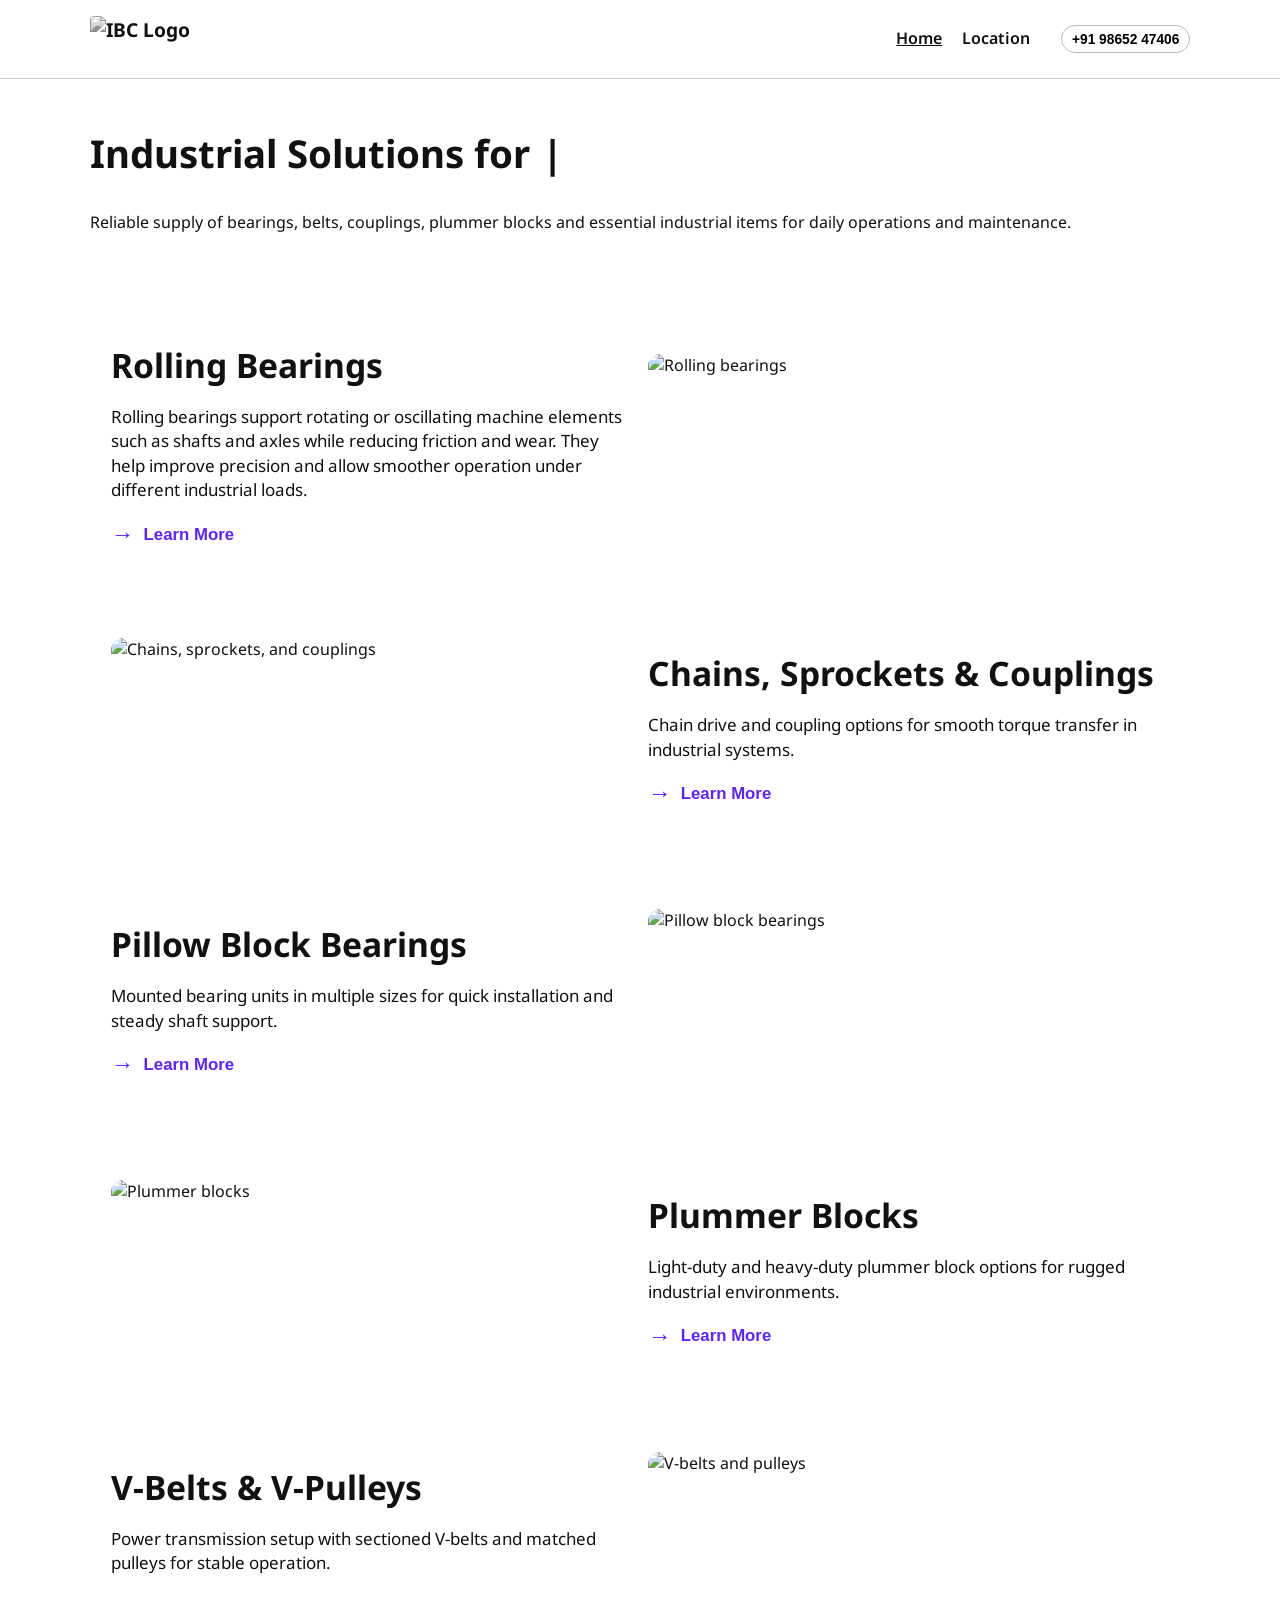
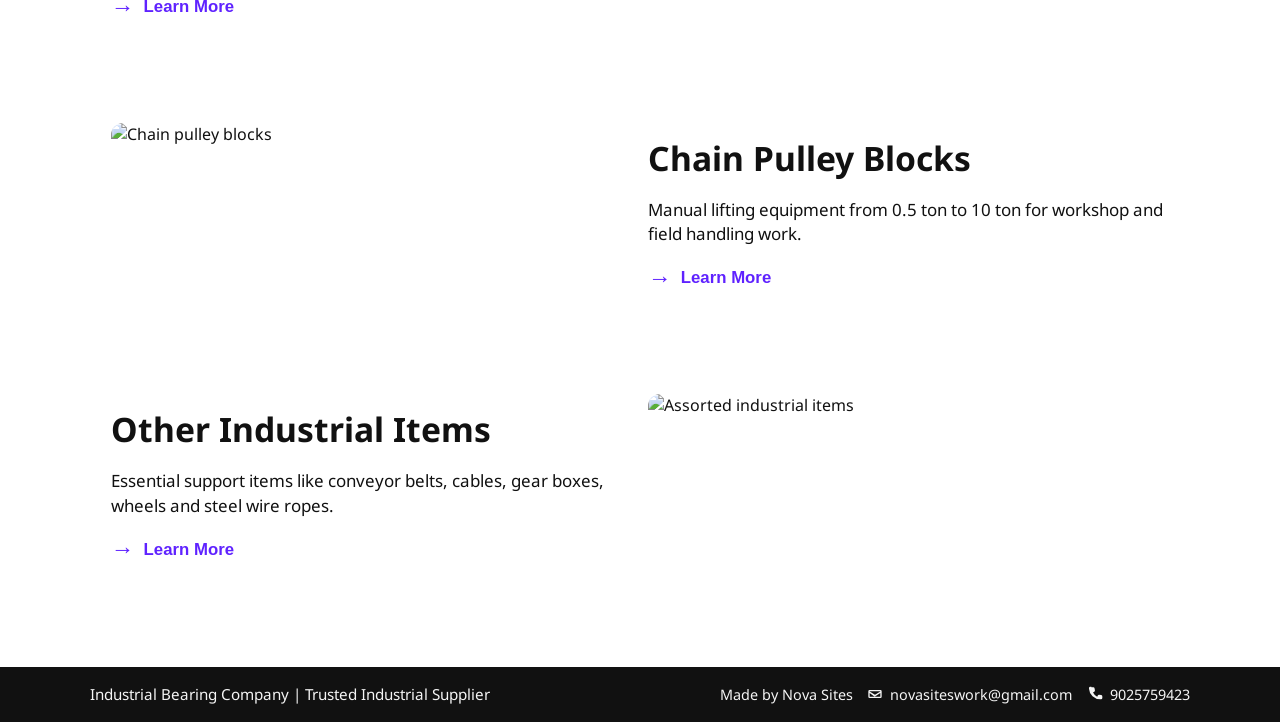
==== index.html @ 2beea333 "LOLOLOL" ====
<!doctype html>
<html lang="en">
  <head>
    <meta charset="UTF-8" />
    <meta name="viewport" content="width=device-width, initial-scale=1.0" />
    <title>Industrial Bearing Company | Home</title>
    <link
      rel="stylesheet"
      href="https://fonts.googleapis.com/css2?family=Noto+Sans:wght@400;600;700;800&display=swap"
    />
    <link rel="stylesheet" href="styles.css" />
  </head>
  <body>
    <header>
      <div class="container brand-row">
        <div class="logo">
          <img src="logo.jpg" alt="IBC Logo" />
        </div>
        <nav>
          <a class="active" href="index.html">Home</a>
          <a href="location.html">Location</a>
          <button class="nav-phone" id="copyPhoneBtn" type="button">
            +91 98652 47406
          </button>
        </nav>
      </div>
    </header>

    <main>
      <section class="hero">
        <div class="container">
          <h1>
            Industrial Solutions for
            <span class="typed-word" id="typedWord">Bearings</span
            ><span class="type-caret">|</span>
          </h1>
          <p>
            Reliable supply of bearings, belts, couplings, plummer blocks and
            essential industrial items for daily operations and maintenance.
          </p>
        </div>
      </section>

      <section class="section">
        <div class="container summary-wrap">
          <article class="summary-row feature-bar">
            <div class="summary-copy">
              <h3>Rolling Bearings</h3>
              <p>
                Rolling bearings support rotating or oscillating machine
                elements such as shafts and axles while reducing friction and
                wear. They help improve precision and allow smoother operation
                under different industrial loads.
              </p>
              <button class="btn-explore" type="button" data-modal="bearings">
                Learn More
              </button>
            </div>
            <div class="summary-image scroll-fade">
              <img
                src="images/rolling-bearings.png"
                alt="Rolling bearings"
                loading="lazy"
              />
            </div>
          </article>

          <article class="summary-row reverse">
            <div class="summary-copy scroll-fade">
              <h3>Chains, Sprockets & Couplings</h3>
              <p>
                Chain drive and coupling options for smooth torque transfer in
                industrial systems.
              </p>
              <button
                class="btn-explore"
                type="button"
                data-modal="chains"
              >
                Learn More
              </button>
            </div>
            <div class="summary-image scroll-fade">
              <img
                src="images/chains-sprockets.png"
                alt="Chains, sprockets, and couplings"
                loading="lazy"
              />
            </div>
          </article>

          <article class="summary-row">
            <div class="summary-copy scroll-fade">
              <h3>Pillow Block Bearings</h3>
              <p>
                Mounted bearing units in multiple sizes for quick installation
                and steady shaft support.
              </p>
              <button
                class="btn-explore"
                type="button"
                data-modal="pillow-plummer"
              >
                Learn More
              </button>
            </div>
            <div class="summary-image scroll-fade">
              <img
                src="images/pillow-blocks.png"
                alt="Pillow block bearings"
                loading="lazy"
              />
            </div>
          </article>

          <article class="summary-row reverse">
            <div class="summary-copy scroll-fade">
              <h3>Plummer Blocks</h3>
              <p>
                Light-duty and heavy-duty plummer block options for rugged
                industrial environments.
              </p>
              <button
                class="btn-explore"
                type="button"
                data-modal="plummer"
              >
                Learn More
              </button>
            </div>
            <div class="summary-image scroll-fade">
              <img
                src="images/plummer-blocks.png"
                alt="Plummer blocks"
                loading="lazy"
              />
            </div>
          </article>

          <article class="summary-row">
            <div class="summary-copy scroll-fade">
              <h3>V-Belts & V-Pulleys</h3>
              <p>
                Power transmission setup with sectioned V-belts and matched
                pulleys for stable operation.
              </p>
              <button class="btn-explore" type="button" data-modal="v-belts">
                Learn More
              </button>
            </div>
            <div class="summary-image scroll-fade">
              <img
                src="images/v-belts.png"
                alt="V-belts and pulleys"
                loading="lazy"
              />
            </div>
          </article>

          <article class="summary-row reverse">
            <div class="summary-copy scroll-fade">
              <h3>Chain Pulley Blocks</h3>
              <p>
                Manual lifting equipment from 0.5 ton to 10 ton for workshop
                and field handling work.
              </p>
              <button
                class="btn-explore"
                type="button"
                data-modal="chain-pulley"
              >
                Learn More
              </button>
            </div>
            <div class="summary-image scroll-fade">
              <img
                src="images/chain-pulley-blocks.png"
                alt="Chain pulley blocks"
                loading="lazy"
              />
            </div>
          </article>

          <article class="summary-row">
            <div class="summary-copy scroll-fade">
              <h3>Other Industrial Items</h3>
              <p>
                Essential support items like conveyor belts, cables, gear
                boxes, wheels and steel wire ropes.
              </p>
              <button
                class="btn-explore"
                type="button"
                data-modal="industrial-items"
              >
                Learn More
              </button>
            </div>
            <div class="summary-image scroll-fade">
              <img
                src="images/industrial-items.png"
                alt="Assorted industrial items"
                loading="lazy"
              />
            </div>
          </article>
        </div>
      </section>
    </main>

    <footer>
      <div class="container footer-row">
        <div>Industrial Bearing Company | Trusted Industrial Supplier</div>
        <div class="footer-meta">
          <span>Made by Nova Sites</span>
          <span>
            <svg viewBox="0 0 24 24" aria-hidden="true">
              <path
                d="M4 6h16a2 2 0 0 1 2 2v8a2 2 0 0 1-2 2H4a2 2 0 0 1-2-2V8a2 2 0 0 1 2-2zm0 2v.2l8 5.1 8-5.1V8H4zm16 8V10.6l-7.4 4.7a2 2 0 0 1-2.2 0L4 10.6V16h16z"
              />
            </svg>
            novasiteswork@gmail.com
          </span>
          <span>
            <svg viewBox="0 0 24 24" aria-hidden="true">
              <path
                d="M6.6 2h2.8a2 2 0 0 1 2 1.7l.5 3a2 2 0 0 1-1.1 2.1l-1.8.9a13.5 13.5 0 0 0 6.3 6.3l.9-1.8a2 2 0 0 1 2.1-1.1l3 .5a2 2 0 0 1 1.7 2V18a2 2 0 0 1-2 2h-1A17 17 0 0 1 3 4V3a2 2 0 0 1 2-2h1.6z"
              />
            </svg>
            9025759423
          </span>
        </div>
      </div>
    </footer>

    <div class="modal-overlay" id="productModal" aria-hidden="true">
      <div class="modal-card" role="dialog" aria-modal="true">
        <button class="modal-close" type="button" aria-label="Close">
          ✕
        </button>
        <div class="modal-header">
          <h3 id="modalTitle">Product Details</h3>
          <p id="modalSubtitle">
            Quick overview from our catalog and product list.
          </p>
        </div>
        <div class="modal-body">
          <div class="modal-section">
            <h4>Available Items</h4>
            <ul id="modalItems"></ul>
          </div>
          <div class="modal-section" id="modalBrandsWrap">
            <h4>Brands / Notes</h4>
            <ul id="modalBrands"></ul>
          </div>
        </div>
      </div>
    </div>
    <script>
      (function () {
        var btn = document.getElementById("copyPhoneBtn");
        if (!btn) return;
        var phone = "+91 98652 47406";
        btn.addEventListener("click", function () {
          navigator.clipboard.writeText(phone).then(
            function () {
              var original = btn.textContent;
              btn.textContent = "Copied: " + phone;
              setTimeout(function () {
                btn.textContent = original;
              }, 1300);
            },
            function () {
              btn.textContent = phone;
            }
          );
        });
      })();

      (function () {
        var el = document.getElementById("typedWord");
        if (!el) return;
        var words = [
          "Bearings",
          "Chains",
          "Couplings",
          "Power Transmission"
        ];
        var wordIndex = 0;
        var charIndex = 0;
        var deleting = false;

        function tick() {
          var currentWord = words[wordIndex];
          if (!deleting) {
            charIndex += 1;
            el.textContent = currentWord.slice(0, charIndex);
            if (charIndex === currentWord.length) {
              deleting = true;
              setTimeout(tick, 950);
              return;
            }
            setTimeout(tick, 85);
            return;
          }

          charIndex -= 1;
          el.textContent = currentWord.slice(0, Math.max(charIndex, 0));
          if (charIndex <= 0) {
            deleting = false;
            wordIndex = (wordIndex + 1) % words.length;
            setTimeout(tick, 220);
            return;
          }
          setTimeout(tick, 55);
        }

        tick();
      })();

      (function () {
        var targets = document.querySelectorAll(".scroll-fade");
        if (!targets.length) return;

        document.documentElement.classList.add("reveal-ready");
        var observer = new IntersectionObserver(
          function (entries) {
            entries.forEach(function (entry) {
              if (!entry.isIntersecting) return;
              entry.target.classList.add("is-visible");
              observer.unobserve(entry.target);
            });
          },
          { threshold: 0.2, rootMargin: "0px 0px -8% 0px" }
        );

        targets.forEach(function (target) {
          observer.observe(target);
        });
      })();

      (function () {
        var modal = document.getElementById("productModal");
        if (!modal) return;
        var title = document.getElementById("modalTitle");
        var items = document.getElementById("modalItems");
        var brands = document.getElementById("modalBrands");
        var brandsWrap = document.getElementById("modalBrandsWrap");
        var closeBtn = modal.querySelector(".modal-close");

        var data = {
          bearings: {
            title: "Rolling Bearings",
            items: [
              "Ball Bearings",
              "Spherical Roller Bearings",
              "Cylindrical Roller Bearings",
              "Needle Roller Bearings",
              "Taper Roller Bearings"
            ],
            brands: ["SKF", "NBC", "FAG", "NTN", "KOYO", "ZKL", "URB"]
          },
          chains: {
            title: "Chains, Sprockets & Couplings",
            items: [
              "Rolon Chains",
              "Diamond Chains",
              "M.S. Sprockets",
              "Casting Sprockets",
              "Industrial Couplings (All Types)"
            ],
            brands: ["Supply available across standard industrial sizes"]
          },
          "pillow-plummer": {
            title: "Pillow Block Bearings",
            items: ["Pillow Block Bearings (All Sizes)"],
            brands: ["NTN", "TR", "NIS", "Other China brands"]
          },
          plummer: {
            title: "Plummer Blocks",
            items: ["Light Duty Plummer Blocks", "Heavy Duty Plummer Blocks"],
            brands: ["Apollo", "Masta"]
          },
          "v-belts": {
            title: "V-Belts & V-Pulleys",
            items: [
              "Fenner V-Belts",
              "A-Section",
              "B-Section",
              "C-Section",
              "D-Section",
              "V-Pulleys"
            ],
            brands: ["Fenner and matching pulley options"]
          },
          "chain-pulley": {
            title: "Chain Pulley Blocks",
            items: ["Capacity: 0.5 Ton - 10 Ton"],
            brands: ["INDEF Brand", "Other Indian brands"]
          },
          "industrial-items": {
            title: "Other Industrial Items",
            items: [
              "Conveyor Belts",
              "Welding Cables",
              "Gear Boxes",
              "Trolley Wheels",
              "Steel Wire Ropes",
              "Lifting Belts"
            ],
            brands: ["Multiple brands and sizes on request"]
          }
        };

        function fillList(el, list) {
          el.innerHTML = "";
          list.forEach(function (item) {
            var li = document.createElement("li");
            li.textContent = item;
            el.appendChild(li);
          });
        }

        function openModal(key) {
          var info = data[key];
          if (!info) return;
          title.textContent = info.title;
          fillList(items, info.items || []);
          if (info.brands && info.brands.length) {
            brandsWrap.style.display = "";
            fillList(brands, info.brands);
          } else {
            brandsWrap.style.display = "none";
          }
          modal.classList.add("is-open");
          modal.setAttribute("aria-hidden", "false");
          document.body.classList.add("modal-open");
        }

        function closeModal() {
          modal.classList.remove("is-open");
          modal.setAttribute("aria-hidden", "true");
          document.body.classList.remove("modal-open");
        }

        document.querySelectorAll("[data-modal]").forEach(function (btn) {
          btn.addEventListener("click", function () {
            openModal(btn.getAttribute("data-modal"));
          });
        });

        closeBtn.addEventListener("click", closeModal);
        modal.addEventListener("click", function (event) {
          if (event.target === modal) closeModal();
        });
        document.addEventListener("keydown", function (event) {
          if (event.key === "Escape") closeModal();
        });
      })();
    </script>
  </body>
</html>
---- styles.css ----
:root {
  --bg: #ffffff;
  --text: #111111;
  --card: #ffffff;
  --line: #d6d6d6;
  --header-bg: rgba(255, 255, 255, 0.72);
  --explore-blue: #3f5f8a;
}

@font-face {
  font-family: "SKFWeb";
  src: url("/v2/assets/fonts/skf_icons.woff2?1z77fx") format("woff2");
  font-weight: 400;
  font-style: normal;
  font-display: swap;
}

* {
  box-sizing: border-box;
}

body {
  margin: 0;
  font-family: "SKFWeb", "Google Sans", "Google Sans Text", "Product Sans", "Noto Sans",
    "Segoe UI", Arial, sans-serif;
  color: #111111;
  background: var(--bg);
}

.topbar {
  background: #000;
  color: #fff;
  text-align: right;
  padding: 0.45rem 1rem;
  font-size: 0.9rem;
}

header {
  background: var(--header-bg);
  color: #111;
  padding: 1rem;
  border-bottom: 1px solid #cfcfcf;
  backdrop-filter: blur(8px);
  position: sticky;
  top: 0;
  z-index: 20;
}

.container {
  width: min(1100px, 92%);
  margin: 0 auto;
}

.brand-row {
  display: flex;
  flex-direction: row;
  align-items: center;
  justify-content: space-between;
  gap: 0.65rem;
  flex-wrap: wrap;
}

.logo {
  display: flex;
  align-items: center;
  gap: 0.65rem;
  font-size: 1.2rem;
  font-weight: 700;
}

.logo img {
  height: 46px;
  width: auto;
  border-radius: 4px;
  object-fit: contain;
  filter: grayscale(1);
}

nav a {
  color: #111;
  text-decoration: none;
  margin: 0 0.5rem;
  font-weight: 600;
}

.nav-phone {
  cursor: pointer;
  display: inline-block;
  margin-left: 1.2rem;
  padding: 0.32rem 0.6rem;
  border: 1px solid #bdbdbd;
  border-radius: 999px;
  font-size: 0.86rem;
  font-weight: 700;
  background: transparent;
}

.nav-phone:hover {
  background: rgba(0, 0, 0, 0.06);
}

nav a:hover,
nav a.active {
  text-decoration: underline;
}

.hero {
  background: #ffffff;
  padding: 3rem 0 2rem;
}

.hero h1 {
  margin-top: 0;
  font-size: clamp(1.6rem, 3vw, 2.4rem);
}

.typed-word {
  display: inline-block;
  white-space: nowrap;
}

.type-caret {
  display: inline-block;
  margin-left: 0.06em;
  animation: blink-caret 0.85s steps(1, end) infinite;
}

@keyframes blink-caret {
  50% {
    opacity: 0;
  }
}

.grid {
  display: grid;
  gap: 1rem;
}

.cards-3 {
  grid-template-columns: repeat(auto-fit, minmax(220px, 1fr));
}

.card {
  background: var(--card);
  border: 1px solid var(--line);
  border-radius: 10px;
  padding: 1rem;
  box-shadow: 0 2px 10px rgba(0, 0, 0, 0.05);
}

.btn {
  display: inline-block;
  background: #111;
  color: #fff;
  text-decoration: none;
  padding: 0.6rem 1rem;
  border-radius: 6px;
  font-weight: 600;
}

.btn-explore {
  display: inline-flex;
  align-items: center;
  gap: 0.6rem;
  margin-top: 0.9rem;
  background: transparent;
  color: #5f22ff;
  text-decoration: none;
  padding: 0;
  border: 0;
  border-radius: 0;
  font-weight: 700;
  font-size: 1.05rem;
}

.btn-explore::before {
  content: "\2192";
  font-size: 1.45rem;
  line-height: 1;
}

.image-strip {
  display: grid;
  grid-template-columns: repeat(auto-fit, minmax(220px, 1fr));
  gap: 1rem;
  margin-top: 1.2rem;
}

.image-slot {
  min-height: 150px;
  border: 2px dashed #bdbdbd;
  border-radius: 8px;
  display: grid;
  place-items: center;
  color: #444;
  background: #fafafa;
  font-weight: 600;
}

.summary-wrap {
  display: grid;
  gap: 2.1rem;
}

.summary-row {
  display: grid;
  grid-template-columns: 1fr 1fr;
  gap: 1rem;
  background: transparent;
  border: 0;
  border-radius: 0;
  padding: 1.8rem 1.3rem;
  align-items: center;
}

.summary-copy h3 {
  font-size: clamp(1.6rem, 2.7vw, 2.1rem);
  margin-top: 0;
  margin-bottom: 0.5rem;
}

.summary-copy p {
  font-size: 1.06rem;
  line-height: 1.45;
  max-width: 60ch;
  margin-bottom: 0.35rem;
  text-align: left;
}

.reveal-ready .scroll-fade {
  opacity: 0;
  transform: translateY(20px);
  transition: opacity 560ms ease, transform 560ms ease;
}

.reveal-ready .scroll-fade.is-visible {
  opacity: 1;
  transform: translateY(0);
}

.summary-row.reverse .summary-copy {
  order: 2;
}

.summary-row.reverse .summary-image {
  order: 1;
}

.summary-copy h3 {
  text-align: left;
}

.hero h1,
.hero p {
  text-align: left;
}

.summary-image {
  min-height: 180px;
  border-radius: 12px;
  overflow: hidden;
  background: #ffffff;
  display: block;
}

.summary-image img {
  width: 100%;
  max-height: 180px;
  height: auto;
  object-fit: contain;
  display: block;
}

.modal-overlay {
  position: fixed;
  inset: 0;
  background: rgba(10, 10, 10, 0.5);
  display: none;
  align-items: center;
  justify-content: center;
  padding: 1.5rem;
  z-index: 50;
}

.modal-overlay.is-open {
  display: flex;
}

.modal-card {
  width: min(720px, 92vw);
  max-height: 85vh;
  background: #ffffff;
  border-radius: 16px;
  border: 1px solid #e0e0e0;
  box-shadow: 0 24px 60px rgba(0, 0, 0, 0.18);
  padding: 2rem 2.2rem;
  position: relative;
  overflow: hidden;
  display: flex;
  flex-direction: column;
}

.modal-close {
  position: absolute;
  top: 1rem;
  right: 1rem;
  border: 0;
  background: #f3f3f3;
  color: #111;
  width: 36px;
  height: 36px;
  border-radius: 50%;
  font-size: 1.1rem;
  cursor: pointer;
}

.modal-header h3 {
  margin: 0 0 0.35rem 0;
  font-size: clamp(1.6rem, 2.8vw, 2.2rem);
}

.modal-header p {
  margin: 0 0 1.2rem 0;
  color: #444;
}

.modal-body {
  display: grid;
  gap: 1.1rem;
  overflow: auto;
  padding-right: 0.2rem;
}

.modal-section {
  background: #fafafa;
  border-radius: 12px;
  padding: 1rem 1.2rem;
  border: 1px solid #ededed;
}

.modal-section h4 {
  margin: 0 0 0.6rem 0;
  font-size: 1.1rem;
}

.modal-section ul {
  margin: 0;
}

body.modal-open {
  overflow: hidden;
}

.section {
  padding: 2rem 0;
}

ul {
  padding-left: 1.2rem;
}

footer {
  margin-top: 2rem;
  background: #111;
  color: #f5f5f5;
  padding: 1.1rem 0;
  font-size: 0.95rem;
}

.footer-row {
  display: flex;
  align-items: center;
  justify-content: space-between;
  gap: 1rem;
  flex-wrap: wrap;
}

.footer-meta {
  display: inline-flex;
  align-items: center;
  gap: 0.9rem;
  font-size: 0.9rem;
}

.footer-meta span {
  display: inline-flex;
  align-items: center;
  gap: 0.45rem;
}

.footer-meta svg {
  width: 16px;
  height: 16px;
  fill: currentColor;
}

@media (max-width: 680px) {
  .footer-row {
    flex-direction: column;
    align-items: flex-start;
  }
}

.phone {
  font-weight: 700;
  color: #111;
}

@media (max-width: 680px) {
  nav {
    width: 100%;
    display: flex;
    flex-wrap: wrap;
    gap: 0.7rem;
  }

  nav a {
    margin: 0;
  }

  .nav-phone {
    margin-left: 0;
  }

  .summary-row {
    grid-template-columns: 1fr;
  }

  .summary-row.reverse .summary-copy,
  .summary-row.reverse .summary-image {
    order: initial;
  }
}
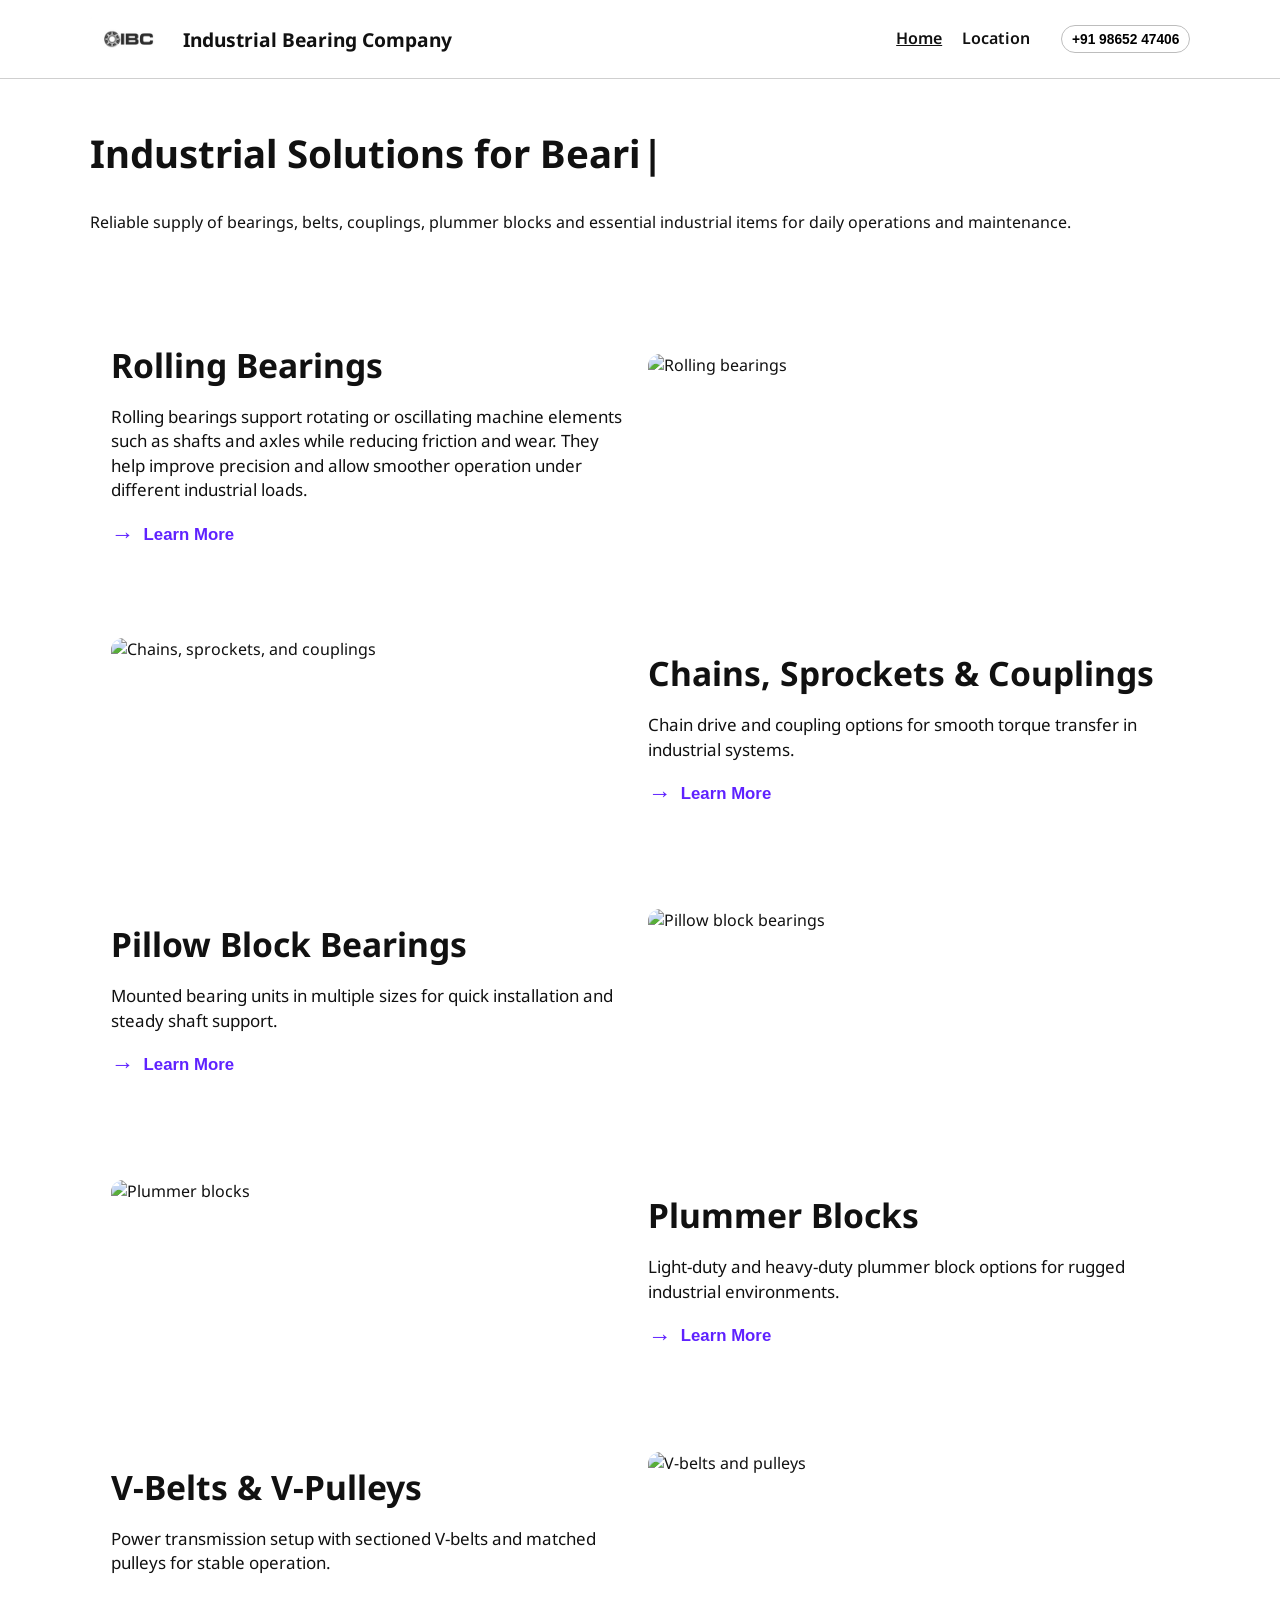
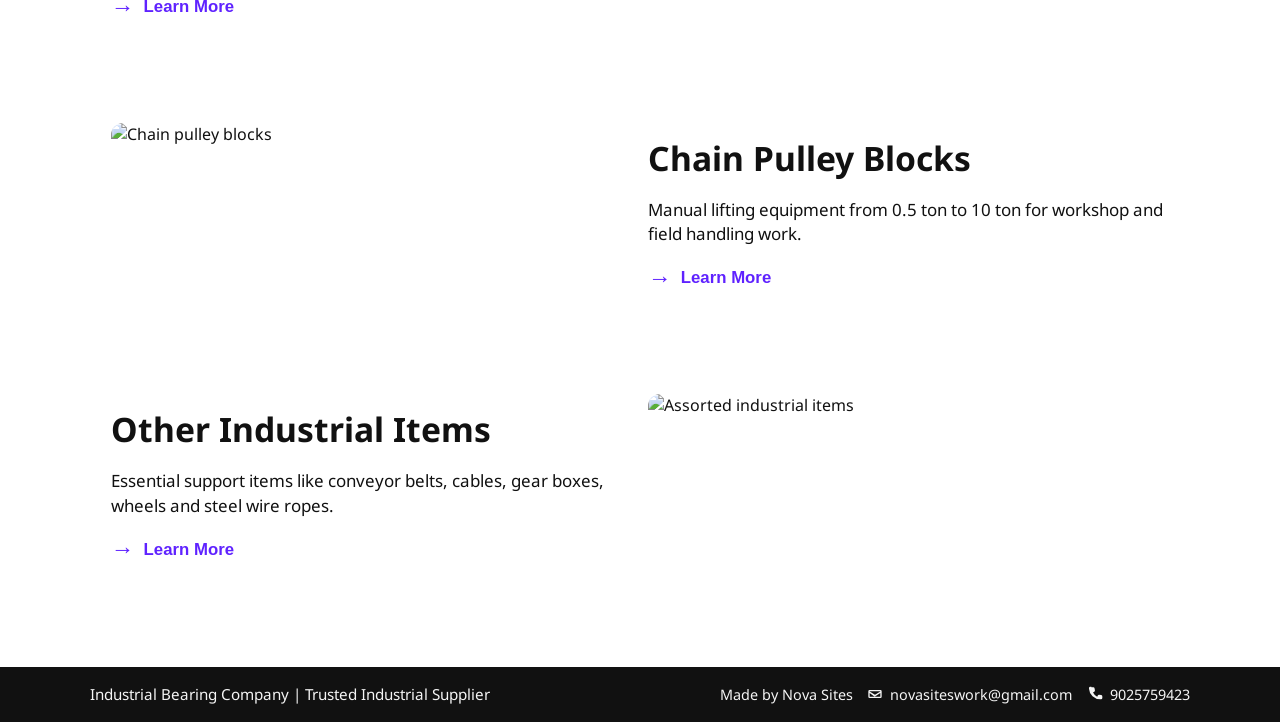
==== commit f5d1ba7a: "Update index.html" ====
--- a/index.html
+++ b/index.html
@@ -15,6 +15,7 @@
       <div class="container brand-row">
         <div class="logo">
           <img src="logo.jpg" alt="IBC Logo" />
+          <span class="logo-text">Industrial Bearing Company</span>
         </div>
         <nav>
           <a class="active" href="index.html">Home</a>
